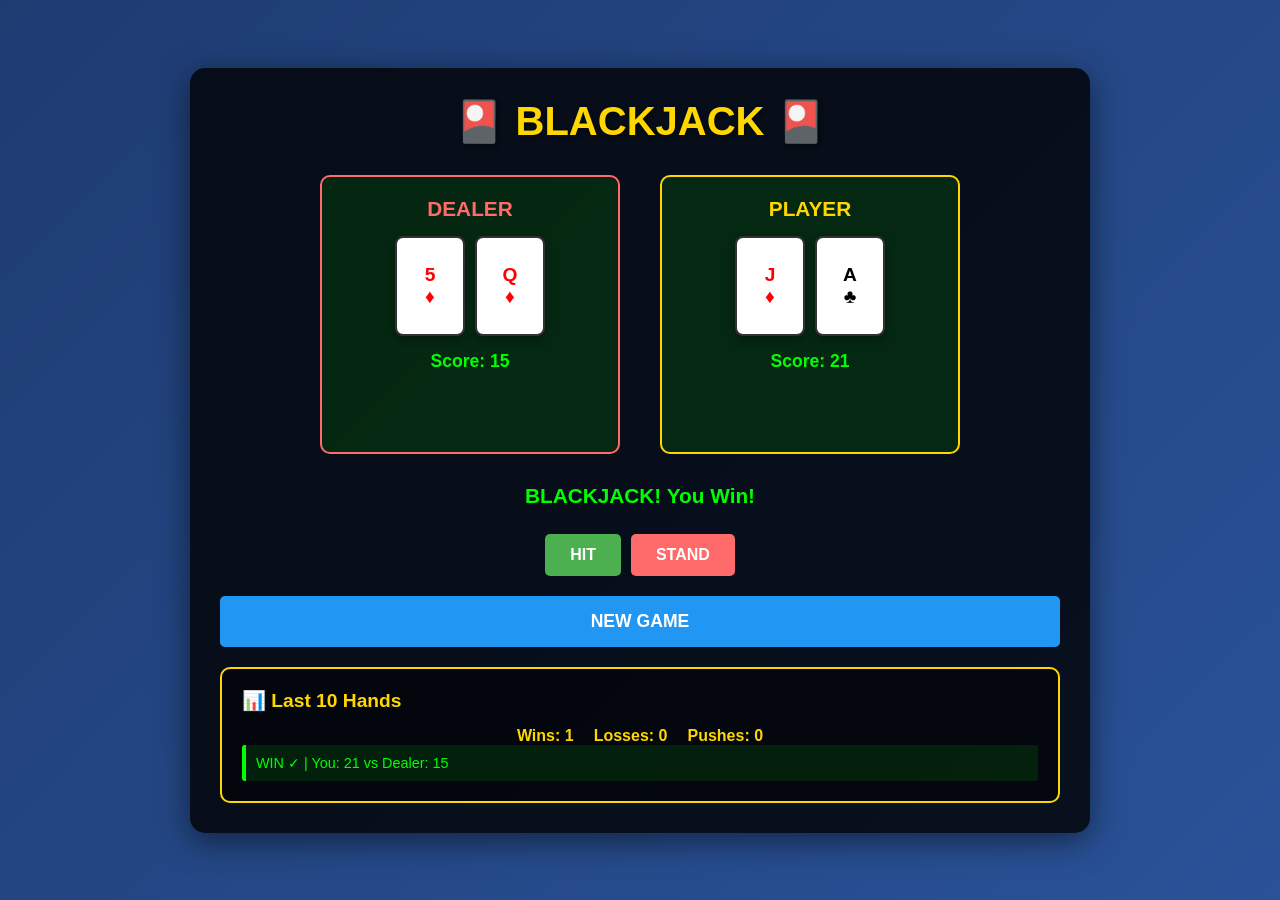
==== blackjack.html @ fa88489b "Add blackjack game with hand tracking" ====
<!DOCTYPE html>
<html lang="en">
<head>
    <meta charset="UTF-8">
    <meta name="viewport" content="width=device-width, initial-scale=1.0">
    <title>Blackjack Game</title>
    <style>
        * {
            margin: 0;
            padding: 0;
            box-sizing: border-box;
        }

        body {
            font-family: 'Arial', sans-serif;
            background: linear-gradient(135deg, #1e3c72 0%, #2a5298 100%);
            min-height: 100vh;
            display: flex;
            justify-content: center;
            align-items: center;
            padding: 20px;
        }

        .container {
            background: rgba(0, 0, 0, 0.8);
            border-radius: 15px;
            padding: 30px;
            max-width: 900px;
            width: 100%;
            box-shadow: 0 8px 32px rgba(0, 0, 0, 0.5);
        }

        h1 {
            color: #ffd700;
            text-align: center;
            margin-bottom: 30px;
            font-size: 2.5em;
            text-shadow: 2px 2px 4px rgba(0, 0, 0, 0.5);
        }

        .game-area {
            display: flex;
            gap: 40px;
            margin-bottom: 30px;
            flex-wrap: wrap;
            justify-content: center;
        }

        .player-section, .dealer-section {
            background: rgba(0, 100, 0, 0.3);
            border: 2px solid #ffd700;
            border-radius: 10px;
            padding: 20px;
            min-width: 300px;
            text-align: center;
        }

        .dealer-section {
            border-color: #ff6b6b;
        }

        .section-title {
            color: #ffd700;
            font-size: 1.3em;
            margin-bottom: 10px;
            font-weight: bold;
        }

        .dealer-section .section-title {
            color: #ff6b6b;
        }

        .cards {
            display: flex;
            gap: 10px;
            justify-content: center;
            margin: 15px 0;
            flex-wrap: wrap;
            min-height: 80px;
        }

        .card {
            background: white;
            border: 2px solid #333;
            border-radius: 8px;
            width: 70px;
            height: 100px;
            display: flex;
            align-items: center;
            justify-content: center;
            font-weight: bold;
            font-size: 1.2em;
            box-shadow: 0 4px 8px rgba(0, 0, 0, 0.3);
        }

        .card.red {
            color: #ff0000;
        }

        .card.black {
            color: #000000;
        }

        .score {
            color: #00ff00;
            font-size: 1.1em;
            font-weight: bold;
            margin: 10px 0;
        }

        .status {
            color: #ffff00;
            font-size: 1.1em;
            margin: 15px 0;
            min-height: 30px;
            font-weight: bold;
        }

        .buttons {
            display: flex;
            gap: 10px;
            justify-content: center;
            flex-wrap: wrap;
            margin: 20px 0;
        }

        button {
            background: #ffd700;
            color: #000;
            border: none;
            padding: 12px 25px;
            font-size: 1em;
            border-radius: 5px;
            cursor: pointer;
            font-weight: bold;
            transition: all 0.3s ease;
        }

        button:hover {
            background: #ffed4e;
            transform: scale(1.05);
        }

        button:disabled {
            background: #999;
            cursor: not-allowed;
            transform: scale(1);
        }

        button.hit {
            background: #4CAF50;
            color: white;
        }

        button.hit:hover {
            background: #66BB6A;
        }

        button.stand {
            background: #ff6b6b;
            color: white;
        }

        button.stand:hover {
            background: #ff8787;
        }

        button.new-game {
            background: #2196F3;
            color: white;
            width: 100%;
            padding: 15px;
            font-size: 1.1em;
        }

        button.new-game:hover {
            background: #42A5F5;
        }

        .history-section {
            background: rgba(0, 0, 0, 0.5);
            border: 2px solid #ffd700;
            border-radius: 10px;
            padding: 20px;
            margin-top: 20px;
        }

        .history-title {
            color: #ffd700;
            font-size: 1.2em;
            font-weight: bold;
            margin-bottom: 15px;
        }

        .history-list {
            display: grid;
            grid-template-columns: repeat(auto-fit, minmax(200px, 1fr));
            gap: 10px;
            max-height: 200px;
            overflow-y: auto;
        }

        .history-item {
            background: rgba(255, 215, 0, 0.1);
            border-left: 4px solid #ffd700;
            padding: 10px;
            border-radius: 3px;
            font-size: 0.9em;
            color: #fff;
        }

        .history-item.win {
            border-left-color: #00ff00;
            background: rgba(0, 255, 0, 0.1);
        }

        .history-item.loss {
            border-left-color: #ff6b6b;
            background: rgba(255, 107, 107, 0.1);
        }

        .history-item.push {
            border-left-color: #ffff00;
            background: rgba(255, 255, 0, 0.1);
        }

        .stats {
            display: flex;
            gap: 20px;
            justify-content: center;
            margin-top: 15px;
            flex-wrap: wrap;
        }

        .stat {
            color: #ffd700;
            font-weight: bold;
        }

        .hidden-card {
            background: linear-gradient(135deg, #667eea 0%, #764ba2 100%);
            color: #fff;
            font-size: 2em;
        }

        .message {
            text-align: center;
            font-size: 1.3em;
            font-weight: bold;
            min-height: 30px;
        }

        .win {
            color: #00ff00;
        }

        .lose {
            color: #ff6b6b;
        }

        .push {
            color: #ffff00;
        }

        .busted {
            color: #ff6b6b;
        }
    </style>
</head>
<body>
    <div class="container">
        <h1>🎴 BLACKJACK 🎴</h1>

        <div class="game-area">
            <div class="dealer-section">
                <div class="section-title">DEALER</div>
                <div class="cards" id="dealerCards"></div>
                <div class="score" id="dealerScore">Score: 0</div>
                <div class="status" id="dealerStatus"></div>
            </div>

            <div class="player-section">
                <div class="section-title">PLAYER</div>
                <div class="cards" id="playerCards"></div>
                <div class="score" id="playerScore">Score: 0</div>
                <div class="status" id="playerStatus"></div>
            </div>
        </div>

        <div class="message" id="gameMessage"></div>

        <div class="buttons">
            <button class="hit" id="hitBtn" onclick="game.hit()">HIT</button>
            <button class="stand" id="standBtn" onclick="game.stand()">STAND</button>
        </div>

        <button class="new-game" id="newGameBtn" onclick="game.newGame()">NEW GAME</button>

        <div class="history-section">
            <div class="history-title">📊 Last 10 Hands</div>
            <div class="stats">
                <div class="stat">Wins: <span id="winCount">0</span></div>
                <div class="stat">Losses: <span id="lossCount">0</span></div>
                <div class="stat">Pushes: <span id="pushCount">0</span></div>
            </div>
            <div class="history-list" id="historyList"></div>
        </div>
    </div>

    <script>
        const SUITS = ['♠', '♥', '♦', '♣'];
        const RANKS = ['A', '2', '3', '4', '5', '6', '7', '8', '9', '10', 'J', 'Q', 'K'];

        class BlackjackGame {
            constructor() {
                this.deck = [];
                this.playerHand = [];
                this.dealerHand = [];
                this.gameOver = false;
                this.playerStand = false;
                this.history = this.loadHistory();
                this.createDeck();
                this.newGame();
            }

            createDeck() {
                this.deck = [];
                for (let suit of SUITS) {
                    for (let rank of RANKS) {
                        this.deck.push({ rank, suit });
                    }
                }
                this.shuffleDeck();
            }

            shuffleDeck() {
                for (let i = this.deck.length - 1; i > 0; i--) {
                    const j = Math.floor(Math.random() * (i + 1));
                    [this.deck[i], this.deck[j]] = [this.deck[j], this.deck[i]];
                }
            }

            drawCard() {
                if (this.deck.length < 10) {
                    this.createDeck();
                }
                return this.deck.pop();
            }

            getCardValue(card) {
                if (card.rank === 'A') return 11;
                if (['J', 'Q', 'K'].includes(card.rank)) return 10;
                return parseInt(card.rank);
            }

            calculateScore(hand) {
                let score = 0;
                let aces = 0;
                for (let card of hand) {
                    score += this.getCardValue(card);
                    if (card.rank === 'A') aces++;
                }
                while (score > 21 && aces > 0) {
                    score -= 10;
                    aces--;
                }
                return score;
            }

            newGame() {
                if (this.playerHand.length > 0) {
                    const playerScore = this.calculateScore(this.playerHand);
                    const dealerScore = this.calculateScore(this.dealerHand);
                    this.determineWinner(playerScore, dealerScore);
                }

                this.playerHand = [];
                this.dealerHand = [];
                this.gameOver = false;
                this.playerStand = false;

                this.playerHand.push(this.drawCard());
                this.playerHand.push(this.drawCard());
                this.dealerHand.push(this.drawCard());
                this.dealerHand.push(this.drawCard());

                this.updateDisplay();
                document.getElementById('gameMessage').textContent = '';
                document.getElementById('gameMessage').className = '';

                if (this.calculateScore(this.playerHand) === 21) {
                    this.checkBlackjack();
                }
            }

            checkBlackjack() {
                const playerScore = this.calculateScore(this.playerHand);
                const dealerScore = this.calculateScore([this.dealerHand[0]]);
                if (playerScore === 21) {
                    if (this.dealerHand.length === 2 && this.calculateScore(this.dealerHand) === 21) {
                        this.endGame('PUSH! Both have Blackjack!', 'push');
                    } else {
                        this.endGame('BLACKJACK! You Win!', 'win');
                    }
                }
            }

            hit() {
                if (!this.gameOver && !this.playerStand) {
                    this.playerHand.push(this.drawCard());
                    const score = this.calculateScore(this.playerHand);
                    if (score > 21) {
                        this.endGame('BUST! Dealer Wins!', 'loss');
                    } else if (score === 21) {
                        this.playerStand = true;
                        this.dealerTurn();
                    }
                    this.updateDisplay();
                }
            }

            stand() {
                if (!this.gameOver) {
                    this.playerStand = true;
                    this.dealerTurn();
                }
            }

            dealerTurn() {
                this.gameOver = true;
                this.updateDisplay();

                setTimeout(() => {
                    while (this.calculateScore(this.dealerHand) < 17) {
                        this.dealerHand.push(this.drawCard());
                        this.updateDisplay();
                    }

                    const playerScore = this.calculateScore(this.playerHand);
                    const dealerScore = this.calculateScore(this.dealerHand);

                    if (dealerScore > 21) {
                        this.endGame('Dealer BUST! You Win!', 'win');
                    } else if (playerScore > dealerScore) {
                        this.endGame('You Win!', 'win');
                    } else if (dealerScore > playerScore) {
                        this.endGame('Dealer Wins!', 'loss');
                    } else {
                        this.endGame('PUSH!', 'push');
                    }
                }, 500);
            }

            endGame(message, result) {
                this.gameOver = true;
                const resultMsg = document.getElementById('gameMessage');
                resultMsg.textContent = message;
                resultMsg.className = `message ${result === 'win' ? 'win' : result === 'loss' ? 'lose' : 'push'}`;

                this.addToHistory(result);
                this.updateDisplay();
            }

            addToHistory(result) {
                const playerScore = this.calculateScore(this.playerHand);
                const dealerScore = this.calculateScore(this.dealerHand);
                const entry = {
                    result,
                    playerScore,
                    dealerScore,
                    timestamp: new Date().toLocaleTimeString()
                };
                this.history.unshift(entry);
                if (this.history.length > 10) {
                    this.history.pop();
                }
                this.saveHistory();
                this.displayHistory();
            }

            displayHistory() {
                const historyList = document.getElementById('historyList');
                historyList.innerHTML = '';

                let wins = 0, losses = 0, pushes = 0;

                for (let entry of this.history) {
                    const div = document.createElement('div');
                    div.className = `history-item ${entry.result}`;
                    const resultText = entry.result === 'win' ? 'WIN ✓' : entry.result === 'loss' ? 'LOSS ✗' : 'PUSH =';
                    div.textContent = `${resultText} | You: ${entry.playerScore} vs Dealer: ${entry.dealerScore}`;
                    historyList.appendChild(div);

                    if (entry.result === 'win') wins++;
                    else if (entry.result === 'loss') losses++;
                    else pushes++;
                }

                document.getElementById('winCount').textContent = wins;
                document.getElementById('lossCount').textContent = losses;
                document.getElementById('pushCount').textContent = pushes;
            }

            saveHistory() {
                localStorage.setItem('blackjackHistory', JSON.stringify(this.history));
            }

            loadHistory() {
                const saved = localStorage.getItem('blackjackHistory');
                return saved ? JSON.parse(saved) : [];
            }

            renderCards(cards, isDealer = false) {
                return cards.map((card, index) => {
                    const isHidden = isDealer && index === 1 && !this.gameOver;
                    const html = document.createElement('div');
                    html.className = `card ${['♥', '♦'].includes(card.suit) ? 'red' : 'black'}${isHidden ? ' hidden-card' : ''}`;
                    if (isHidden) {
                        html.textContent = '?';
                    } else {
                        html.innerHTML = `${card.rank}<br>${card.suit}`;
                    }
                    return html;
                });
            }

            updateDisplay() {
                const playerCardsDiv = document.getElementById('playerCards');
                const dealerCardsDiv = document.getElementById('dealerCards');

                playerCardsDiv.innerHTML = '';
                dealerCardsDiv.innerHTML = '';

                this.renderCards(this.playerHand).forEach(card => playerCardsDiv.appendChild(card));
                this.renderCards(this.dealerHand, true).forEach(card => dealerCardsDiv.appendChild(card));

                const playerScore = this.calculateScore(this.playerHand);
                const dealerScore = this.gameOver ? this.calculateScore(this.dealerHand) : this.calculateScore([this.dealerHand[0]]);

                document.getElementById('playerScore').textContent = `Score: ${playerScore}`;
                document.getElementById('dealerScore').textContent = `Score: ${dealerScore}${!this.gameOver ? '+?' : ''}`;

                document.getElementById('hitBtn').disabled = this.gameOver || this.playerStand;
                document.getElementById('standBtn').disabled = this.gameOver || this.playerStand;

                this.displayHistory();
            }
        }

        const game = new BlackjackGame();
    </script>
</body>
</html>
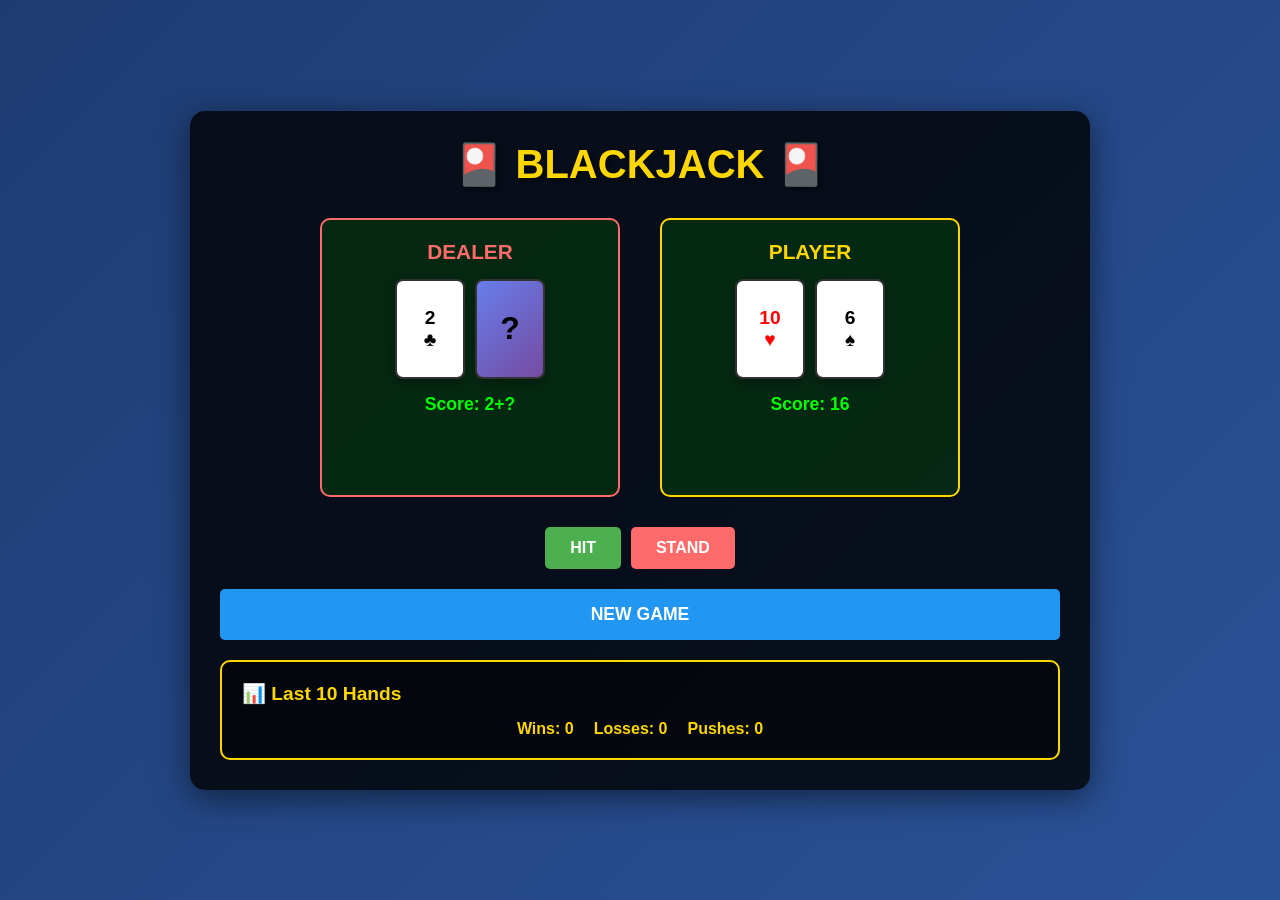
==== commit cd46676d: "Fix: Resolve 'new game' button functionality by removing undefined determineWinner() call" ====
--- a/blackjack.html
+++ b/blackjack.html
@@ -368,12 +368,6 @@
             }
 
             newGame() {
-                if (this.playerHand.length > 0) {
-                    const playerScore = this.calculateScore(this.playerHand);
-                    const dealerScore = this.calculateScore(this.dealerHand);
-                    this.determineWinner(playerScore, dealerScore);
-                }
-
                 this.playerHand = [];
                 this.dealerHand = [];
                 this.gameOver = false;
